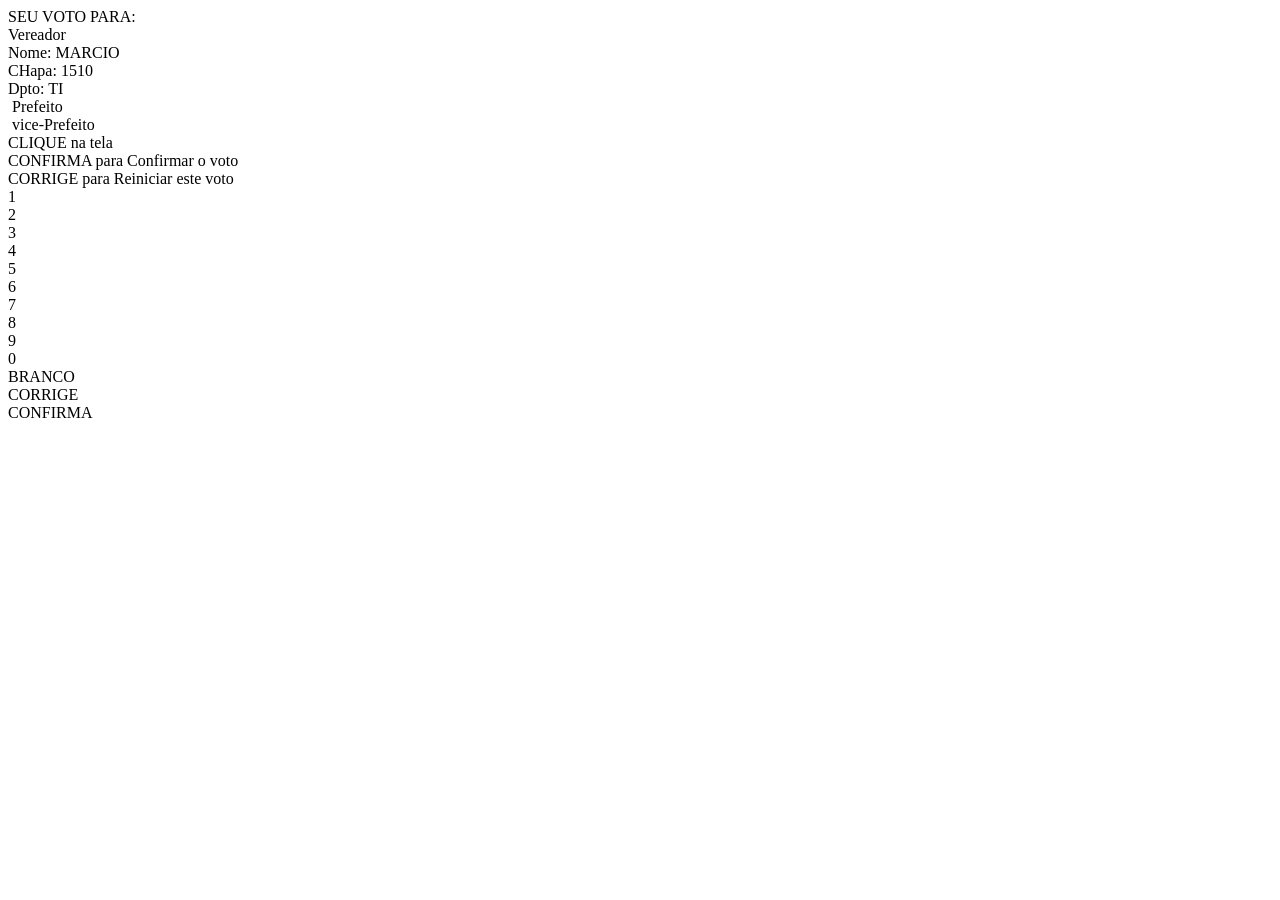
==== index.html @ ef4bf442 "Add files via upload" ====
<!DOCTYPE html>
<html lang="pt-BR">
<head>
    <meta charset="UTF-8">
    <meta name="viewport" content="width=device-width, initil-scale=1.0">
    <title> Urna Eletronica</title>
    <link rel="stylesheet" href="style.css"/>
</head>
<body>
    <div class="urna">
     <div class="tela">
         <div class="d-1">
            <div class="d-1-left">
                <div class="d-1-1">
                    <span>SEU VOTO PARA:</span>
                </div>
                <div class="d-1-2">
                    <span>Vereador</span>
                </div>
                <div class="d-1-3">
                    <div class="numero pisca"></div>
                    <div class="numero"></div>
                </div>
                <div class="d-1-4">
                    Nome: MARCIO<br/>
                    CHapa: 1510<br/>
                    Dpto: TI<br/>
                </div>

            </div>        
            <div class="d-1-right">
                <div class="d-1-image">
                    <img src="imagem/1.jpg" alt="" />
                    Prefeito
                </div>
                <div class="d-1-image small">
                    <img src="imagem/2.jpg" alt="" />
                    vice-Prefeito
                </div>
                 
            </div>
            
         </div>
         <div class="d-2">
          CLIQUE na tela<br/>
            CONFIRMA para Confirmar o voto<br/>
            CORRIGE para Reiniciar este voto
        </div>
     </div>
        <div class="teclado">
            <div class="teclado--linha">
                <div class="teclado--botao" onclick="clicou('1')">1</div>
                <div class="teclado--botao" onclick="clicou('2')">2</div>  
                <div class="teclado--botao" onclick="clicou('3')">3</div>    
            </div>
            <div class="teclado--linha">
                <div class="teclado--botao" onclick="clicou('4')">4</div>
                <div class="teclado--botao" onclick="clicou('5')">5</div>  
                <div class="teclado--botao" onclick="clicou('6')">6</div>    
            </div>
            <div class="teclado--linha">
                <div class="teclado--botao" onclick="clicou('7')">7</div>
                <div class="teclado--botao" onclick="clicou('8')">8</div>  
                <div class="teclado--botao" onclick="clicou('9')">9</div>    
            </div>
            <div class="teclado--linha">
                <div class="teclado--botao" onclick="clicou('0')">0</div>
            </div>
            <div class="teclado--linha">
                <div class="teclado--botao botao--branco"onclick="branco()">BRANCO</div>
                <div class="teclado--botao botao--corrige"onclick="corrige()">CORRIGE</div>  
                <div class="teclado--botao botao--confirma"onclick="confirma()">CONFIRMA</div>    
            </div>
        </div>
    </div>

    <script src="etapas.js"></script>
    <script src="script.js"></script>
</body>
</html>
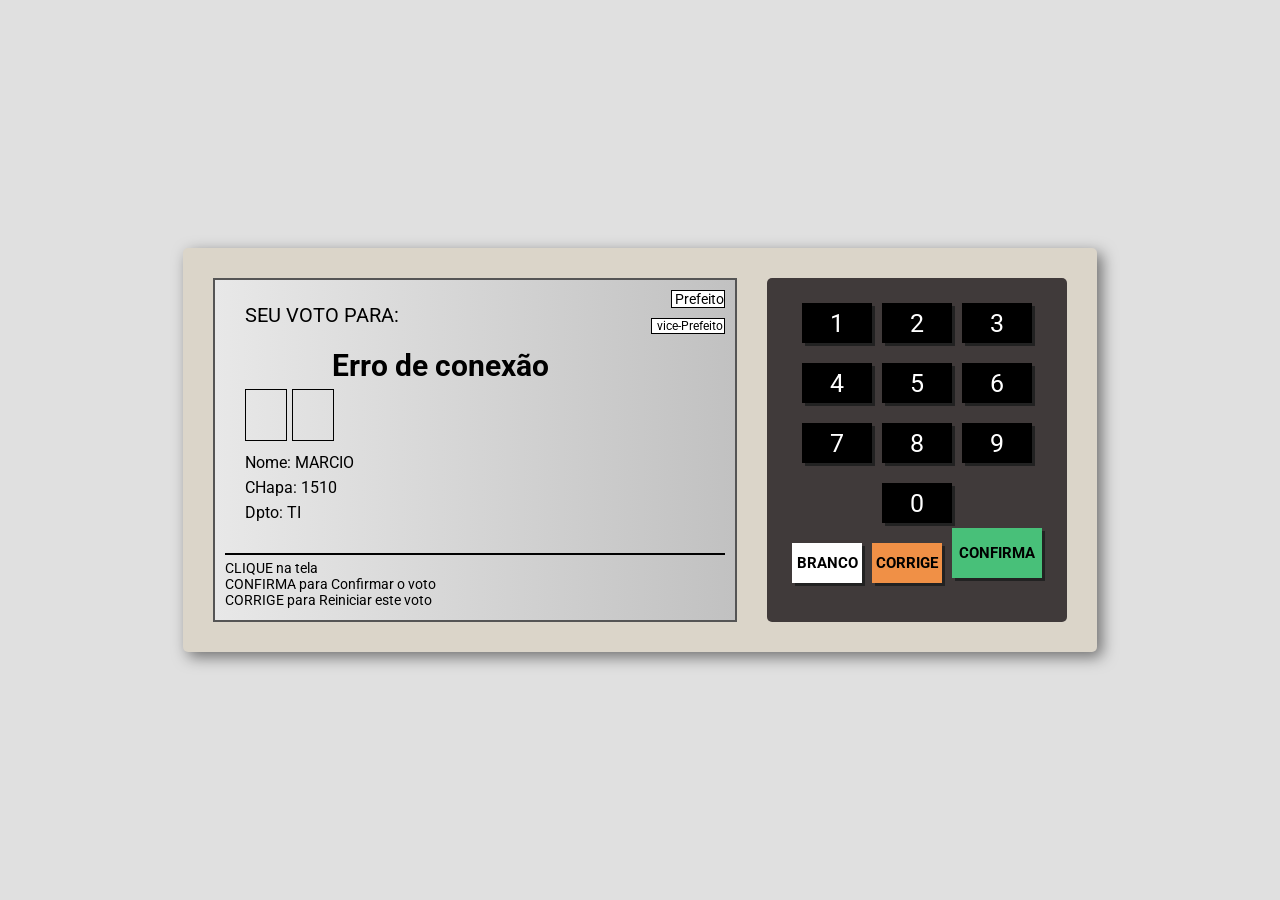
==== commit 7f9456be: "Sistema completo com Admin, Firebase e Apuração" ====
--- a/index.html
+++ b/index.html
@@ -1,80 +1,85 @@
-<!DOCTYPE html>
-<html lang="pt-BR">
-<head>
-    <meta charset="UTF-8">
-    <meta name="viewport" content="width=device-width, initil-scale=1.0">
-    <title> Urna Eletronica</title>
-    <link rel="stylesheet" href="style.css"/>
-</head>
-<body>
-    <div class="urna">
-     <div class="tela">
-         <div class="d-1">
-            <div class="d-1-left">
-                <div class="d-1-1">
-                    <span>SEU VOTO PARA:</span>
-                </div>
-                <div class="d-1-2">
-                    <span>Vereador</span>
-                </div>
-                <div class="d-1-3">
-                    <div class="numero pisca"></div>
-                    <div class="numero"></div>
-                </div>
-                <div class="d-1-4">
-                    Nome: MARCIO<br/>
-                    CHapa: 1510<br/>
-                    Dpto: TI<br/>
-                </div>
-
-            </div>        
-            <div class="d-1-right">
-                <div class="d-1-image">
-                    <img src="imagem/1.jpg" alt="" />
-                    Prefeito
-                </div>
-                <div class="d-1-image small">
-                    <img src="imagem/2.jpg" alt="" />
-                    vice-Prefeito
-                </div>
-                 
-            </div>
-            
-         </div>
-         <div class="d-2">
-          CLIQUE na tela<br/>
-            CONFIRMA para Confirmar o voto<br/>
-            CORRIGE para Reiniciar este voto
-        </div>
-     </div>
-        <div class="teclado">
-            <div class="teclado--linha">
-                <div class="teclado--botao" onclick="clicou('1')">1</div>
-                <div class="teclado--botao" onclick="clicou('2')">2</div>  
-                <div class="teclado--botao" onclick="clicou('3')">3</div>    
-            </div>
-            <div class="teclado--linha">
-                <div class="teclado--botao" onclick="clicou('4')">4</div>
-                <div class="teclado--botao" onclick="clicou('5')">5</div>  
-                <div class="teclado--botao" onclick="clicou('6')">6</div>    
-            </div>
-            <div class="teclado--linha">
-                <div class="teclado--botao" onclick="clicou('7')">7</div>
-                <div class="teclado--botao" onclick="clicou('8')">8</div>  
-                <div class="teclado--botao" onclick="clicou('9')">9</div>    
-            </div>
-            <div class="teclado--linha">
-                <div class="teclado--botao" onclick="clicou('0')">0</div>
-            </div>
-            <div class="teclado--linha">
-                <div class="teclado--botao botao--branco"onclick="branco()">BRANCO</div>
-                <div class="teclado--botao botao--corrige"onclick="corrige()">CORRIGE</div>  
-                <div class="teclado--botao botao--confirma"onclick="confirma()">CONFIRMA</div>    
-            </div>
-        </div>
-    </div>
-
-    <script src="etapas.js"></script>
-    <script src="script.js"></script>
-</body>
-</html>
+<!DOCTYPE html>
+<html lang="pt-BR">
+<head>
+    <meta charset="UTF-8">
+    <meta name="viewport" content="width=device-width, initil-scale=1.0">
+    <title> Urna Eletronica</title>
+    <link rel="stylesheet" href="style.css"/>
+</head>
+<body>
+    <div class="urna">
+     <div class="tela">
+         <div class="d-1">
+            <div class="d-1-left">
+                <div class="d-1-1">
+                    <span>SEU VOTO PARA:</span>
+                </div>
+                <div class="d-1-2">
+                    <span>Vereador</span>
+                </div>
+                <div class="d-1-3">
+                    <div class="numero pisca"></div>
+                    <div class="numero"></div>
+                </div>
+                <div class="d-1-4">
+                    Nome: MARCIO<br/>
+                    CHapa: 1510<br/>
+                    Dpto: TI<br/>
+                </div>
+
+            </div>        
+            <div class="d-1-right">
+                <div class="d-1-image">
+                    <img src="imagem/1.jpg" alt="" />
+                    Prefeito
+                </div>
+                <div class="d-1-image small">
+                    <img src="imagem/2.jpg" alt="" />
+                    vice-Prefeito
+                </div>
+                 
+            </div>
+            
+         </div>
+         <div class="d-2">
+          CLIQUE na tela<br/>
+            CONFIRMA para Confirmar o voto<br/>
+            CORRIGE para Reiniciar este voto
+        </div>
+     </div>
+        <div class="teclado">
+            <div class="teclado--linha">
+                <div class="teclado--botao" onclick="clicou('1')">1</div>
+                <div class="teclado--botao" onclick="clicou('2')">2</div>  
+                <div class="teclado--botao" onclick="clicou('3')">3</div>    
+            </div>
+            <div class="teclado--linha">
+                <div class="teclado--botao" onclick="clicou('4')">4</div>
+                <div class="teclado--botao" onclick="clicou('5')">5</div>  
+                <div class="teclado--botao" onclick="clicou('6')">6</div>    
+            </div>
+            <div class="teclado--linha">
+                <div class="teclado--botao" onclick="clicou('7')">7</div>
+                <div class="teclado--botao" onclick="clicou('8')">8</div>  
+                <div class="teclado--botao" onclick="clicou('9')">9</div>    
+            </div>
+            <div class="teclado--linha">
+                <div class="teclado--botao" onclick="clicou('0')">0</div>
+            </div>
+            <div class="teclado--linha">
+                <div class="teclado--botao botao--branco"onclick="branco()">BRANCO</div>
+                <div class="teclado--botao botao--corrige"onclick="corrige()">CORRIGE</div>  
+                <div class="teclado--botao botao--confirma"onclick="confirma()">CONFIRMA</div>    
+            </div>
+        </div>
+    </div>
+
+    <!-- Firebase SDKs -->
+    <script src="https://www.gstatic.com/firebasejs/8.10.1/firebase-app.js"></script>
+    <script src="https://www.gstatic.com/firebasejs/8.10.1/firebase-firestore.js"></script>
+    
+    <!-- Scripts da Aplicação -->
+    <script src="firebase-config.js"></script>
+    <script src="script.js"></script>
+</body>
+</html>
--- a/style.css
+++ b/style.css
@@ -0,0 +1,196 @@
+@import url('https://fonts.googleapis.com/css2?family=Roboto:wght@400;700&display=swap');
+
+body {
+    margin: 0;
+    display: flex;
+    justify-content: center;
+    align-items: center;
+    height: 100vh;
+    font-family: 'Roboto', sans-serif;
+    background-color: #e0e0e0;
+}
+
+.urna {
+    background-color: #dbd5c9;
+    padding: 30px;
+    border-radius: 5px;
+    display: flex;
+    box-shadow: 5px 5px 15px rgba(0,0,0,0.5);
+}
+
+.tela {
+    width: 500px;
+    height: 320px;
+    background: linear-gradient(to right, #e8e8e8, #c1c1c1);
+    border: 2px solid #555;
+    display: flex;
+    flex-direction: column;
+    padding: 10px;
+}
+
+.d-1 {
+    flex: 1;
+    display: flex;
+}
+
+.d-1-left {
+    flex: 1;
+    display: flex;
+    flex-direction: column;
+    padding-left: 20px;
+}
+
+.d-1-1 {
+    height: 50px;
+    display: flex;
+    align-items: center;
+    font-size: 20px;
+}
+
+.d-1-2 {
+    height: 50px;
+    display: flex;
+    align-items: center;
+    justify-content: center;
+    font-size: 30px;
+    font-weight: bold;
+}
+
+.d-1-3 {
+    height: 50px;
+    display: flex;
+    align-items: center;
+}
+
+.numero {
+    width: 40px;
+    height: 50px;
+    border: 1px solid #000;
+    margin-right: 5px;
+    display: flex;
+    justify-content: center;
+    align-items: center;
+    font-size: 30px;
+}
+
+.pisca {
+    animation-name: pisca;
+    animation-duration: 1s;
+    animation-iteration-count: infinite;
+}
+
+@keyframes pisca {
+    0% { opacity: 0.2; }
+    50% { opacity: 1; }
+    100% { opacity: 0.2; }
+}
+
+.d-1-4 {
+    flex: 1;
+    line-height: 25px;
+    font-size: 16px;
+    margin-top: 10px;
+}
+
+.d-1-right {
+    width: 90px;
+    display: flex;
+    flex-direction: column;
+    align-items: flex-end;
+}
+
+.d-1-image {
+    border: 1px solid #000;
+    background-color: #fff;
+    text-align: center;
+    font-size: 14px;
+    margin-bottom: 10px;
+}
+
+.d-1-image img {
+    width: 100%;
+    max-height: 100px;
+    object-fit: cover;
+}
+
+.d-1-image.small {
+    width: 80%;
+    font-size: 12px;
+}
+
+.d-2 {
+    height: 50px;
+    font-size: 14px;
+    border-top: 2px solid #000;
+    padding-top: 5px;
+}
+
+.teclado {
+    background-color: #403a3a;
+    margin-left: 30px;
+    padding: 20px;
+    border-radius: 5px;
+}
+
+.teclado--linha {
+    display: flex;
+    justify-content: center;
+    margin-bottom: 10px;
+}
+
+.teclado--botao {
+    width: 70px;
+    height: 40px;
+    background-color: #000;
+    color: #fff;
+    font-size: 25px;
+    display: flex;
+    justify-content: center;
+    align-items: center;
+    margin: 5px;
+    cursor: pointer;
+    box-shadow: 3px 3px 0px #222;
+}
+
+.teclado--botao:active {
+    box-shadow: none;
+    transform: translate(3px, 3px);
+}
+
+.botao--branco {
+    background-color: #fff;
+    color: #000;
+    font-size: 15px;
+    font-weight: bold;
+}
+
+.botao--corrige {
+    background-color: #f09046;
+    color: #000;
+    font-size: 15px;
+    font-weight: bold;
+}
+
+.botao--confirma {
+    background-color: #48c079;
+    color: #000;
+    font-size: 15px;
+    font-weight: bold;
+    width: 90px;
+    height: 50px;
+    margin-top: -10px;
+}
+
+.aviso--gigante {
+    font-size: 80px;
+    font-weight: bold;
+    display: flex;
+    justify-content: center;
+    align-items: center;
+    height: 100%;
+}
+
+.aviso--grande {
+    font-size: 30px;
+    font-weight: bold;
+}
